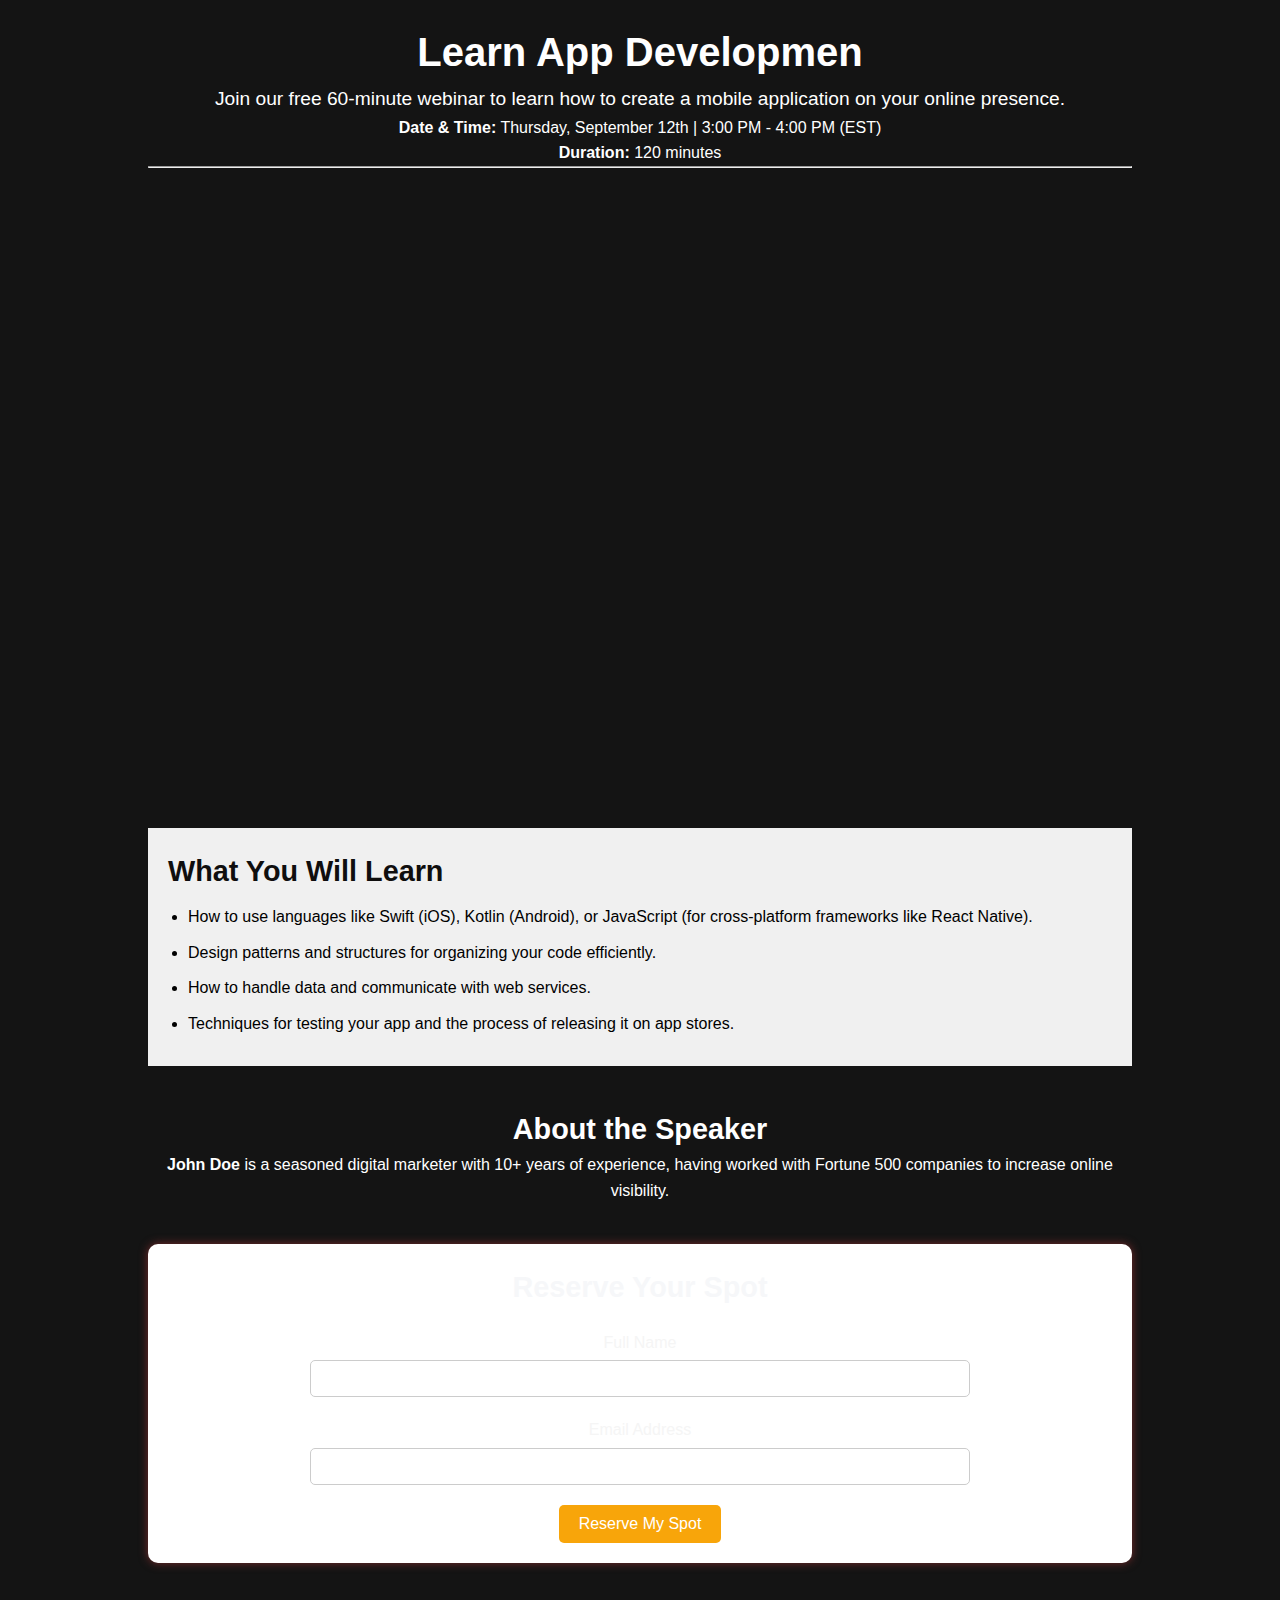
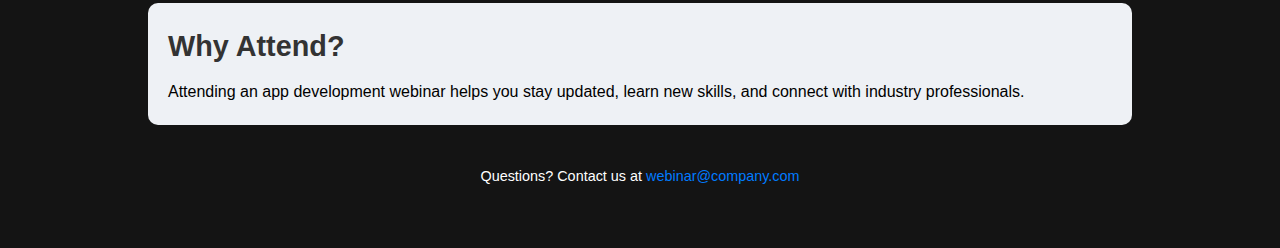
==== index.html @ 636e8de2 "Add files via upload" ====
<!DOCTYPE html>
<html lang="en">
<head>
    <meta charset="UTF-8">
    <meta name="viewport" content="width=device-width, initial-scale=1.0">
    <meta http-equiv="X-UA-Compatible" content="ie=edge">
    <title>Webinar Registration</title>
    <link rel="stylesheet" href="styles.css">
</head>
<body>
    <div class="container">
        <!-- Header Section -->
        <header>
            <h1>Learn App Developmen</h1>
            <p class="subheadline">Join our free 60-minute webinar to learn how to create a mobile application on your online presence.</p>
            <p><strong>Date & Time:</strong> Thursday, September 12th | 3:00 PM - 4:00 PM (EST)</p>
            <p><strong>Duration:</strong> 120 minutes</p>
            <hr>
            <div class="webinar-details">
                
            </div>
            
        </header>

        <!-- What You Will Learn Section -->
        <section class="takeaways">
            <h2>What You Will Learn</h2>
            <ul>
                <li>How to use languages like Swift (iOS), Kotlin (Android), or JavaScript (for cross-platform frameworks like React Native).</li>
                <li>Design patterns and structures for organizing your code efficiently.</li>
                <li>How to handle data and communicate with web services.</li>
                <li>Techniques for testing your app and the process of releasing it on app stores.</li>
            </ul>
        </section>

        <!-- About the Speaker Section -->
        <section class="speaker">
            <h2>About the Speaker</h2>
            <p><strong>John Doe</strong> is a seasoned digital marketer with 10+ years of experience, having worked with Fortune 500 companies to increase online visibility.</p>
        </section>

        <!-- Registration Form Section -->
        <section class="registration">
            <h2>Reserve Your Spot</h2>
            <form action="#" method="post">
                <label for="name">Full Name</label>
                <input type="text" id="name" name="name" required>
                
                <label for="email">Email Address</label>
                <input type="email" id="email" name="email" required>
                
                <button type="submit">Reserve My Spot</button>
            </form>
        </section>

        <!-- Why Attend Section -->
        <section class="why-attend">
            <h2>Why Attend?</h2>
            <p>Attending an app development webinar helps you stay updated, learn new skills, and connect with industry professionals.</p>
        </section>

        <!-- Footer Section -->
        <footer>
            <p>Questions? Contact us at <a href="mailto:webinar@company.com">webinar@company.com</a></p>
        </footer>
    </div>
</body>
</html>
---- styles.css ----
/* General Styles */
* {
    margin: 0;
    padding: 0;
    box-sizing: border-box;
}

body {
    font-family: 'Arial', sans-serif;
    line-height: 1.6;
    background-color: #060606f1;
    color:black;
}

.container {
    width: 80%;
    max-width: 1200px;
    margin: 0 auto;
    padding: 20px;
    
}

header {
    text-align: center;
    margin-bottom: 40px;
}

h1 {
    font-size: 2.5rem;
    color:white;
}

.subheadline {
    font-size: 1.2rem;
    color:white;
}

.webinar-details {
    margin: 20px 0;
    font-size: 1rem;
    color: white;
    background-image: url("https://cdn.dribbble.com/users/2977519/screenshots/6765744/mobile-app-design-dribbble.gif");
    background-repeat: no-repeat;
    background-position: center;
    background-size: cover;
    height: 600px;
}
    
/* Takeaways Section */
.takeaways {
    background-color: #f0f0f0;
    padding: 20px;
    margin: 20px 0;
}

.takeaways h2 {
    font-size: 1.8rem;
    color: #0f0e0e;
    margin-bottom: 10px;
}

.takeaways ul {
    list-style-type: disc;
    margin-left: 20px;
}

.takeaways li {
    margin-bottom: 10px;
}

/* Speaker Section */
.speaker {
    text-align: center;
    margin: 40px 0;
}

.speaker h2 {
    font-size: 1.8rem;
    color:white;
}
.speaker p,p{
    color: white;
}

.speaker img {
    width: 150px;
    height: 150px;
    border-radius: 50%;
    margin: 20px 0;
}

/* Registration Form */
.registration {
    background-color: #fff;
    padding: 20px;
    border-radius: 10px;
    box-shadow: 0 0 10px rgba(122, 44, 44, 0.97);
    margin: 40px 0;
    text-align: center;
    background-image: url("https://www.buzzybrains.com/images/Hybrid-Mobile-App-Development-banner.jpg");
    background-position: center;
    background-size: cover;
}

.registration h2 {
    font-size: 1.8rem;
    color: #f6f7f9;
    margin-bottom: 20px;
}

.registration form {
    display: flex;
    flex-direction: column;
    align-items: center;
}

.registration label {
    font-size: 1rem;
    margin-bottom: 5px;
    color:whitesmoke;
}

.registration input {
    width: 70%;
    padding: 10px;
    margin-bottom: 20px;
    border: 1px solid #ccc;
    border-radius: 5px;
}

.registration button {
    padding: 10px 20px;
    background-color: #f8a50a;
    color: #fff;
    border: none;
    border-radius: 5px;
    cursor: pointer;
    font-size: 1rem;
}

.registration button:hover {
    background-color: #f8a50a;
}

/* Why Attend Section */
.why-attend {
    margin: 40px 0;
    background-color: #eef1f5;
    padding: 20px;
    border-radius: 10px;
}

.why-attend h2 {
    font-size: 1.8rem;
    margin-bottom: 10px;
    color: #333;
}
.why-attend p {
    color: black;
}

/* Footer */
footer {
    text-align: center;
    margin: 40px 0;
    font-size: 0.9rem;
}

footer a {
    color: #007BFF;
    text-decoration: none;
}

footer a:hover {
    text-decoration: underline;
}
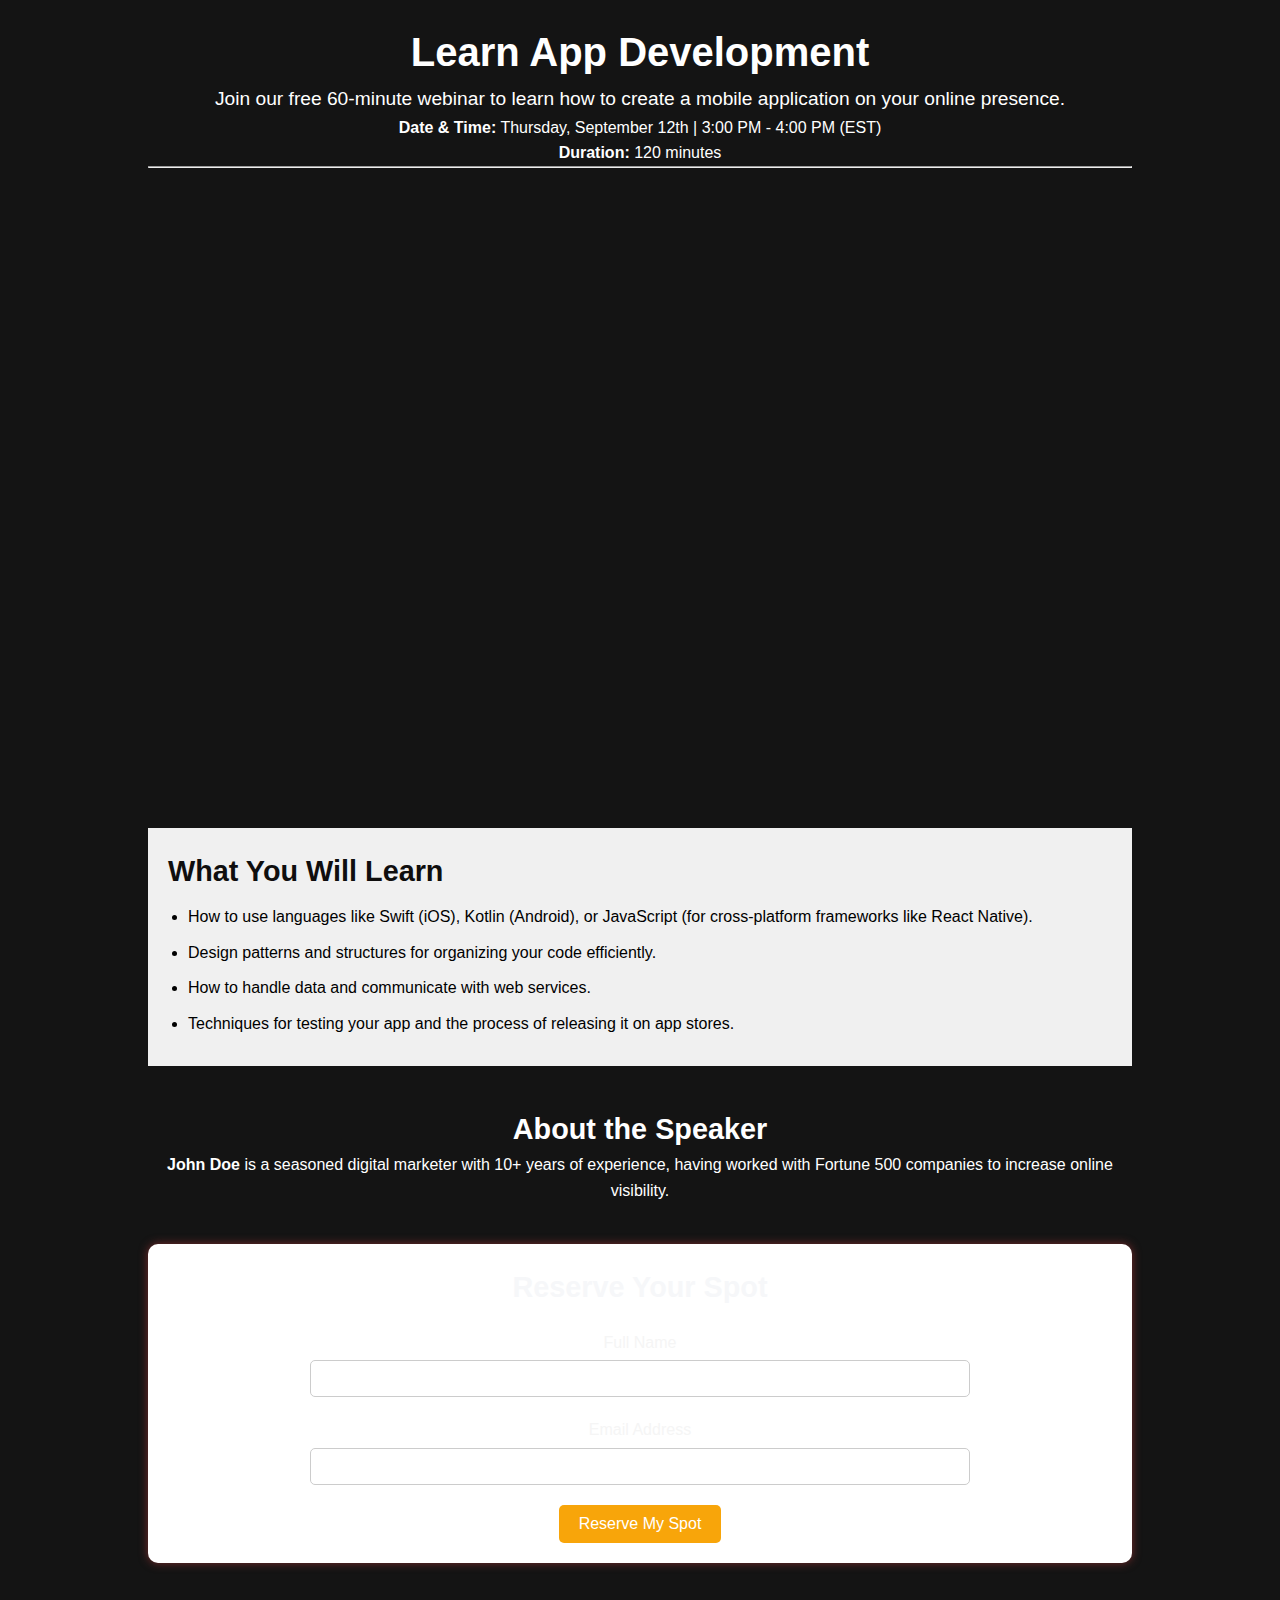
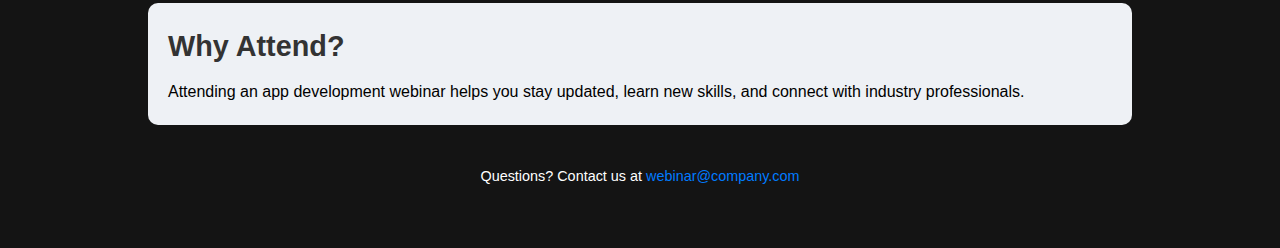
==== commit d9a6f392: "Update index.html" ====
--- a/index.html
+++ b/index.html
@@ -11,7 +11,7 @@
     <div class="container">
         <!-- Header Section -->
         <header>
-            <h1>Learn App Developmen</h1>
+            <h1>Learn App Development</h1>
             <p class="subheadline">Join our free 60-minute webinar to learn how to create a mobile application on your online presence.</p>
             <p><strong>Date & Time:</strong> Thursday, September 12th | 3:00 PM - 4:00 PM (EST)</p>
             <p><strong>Duration:</strong> 120 minutes</p>
